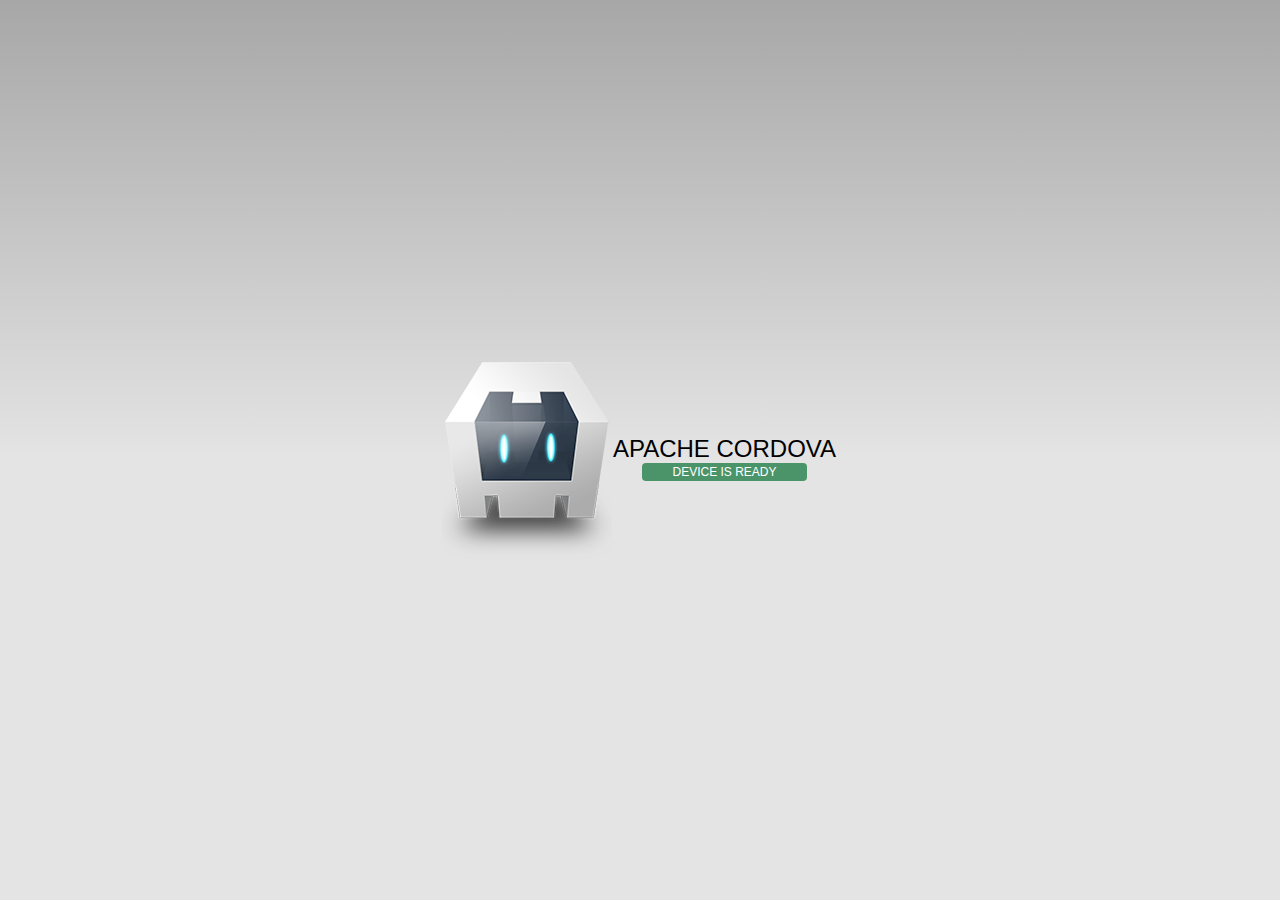
==== platforms/ios/www/index.html @ c1f97d6b "pushbots implemented and working" ====
<!DOCTYPE html>
<!--
    Licensed to the Apache Software Foundation (ASF) under one
    or more contributor license agreements.  See the NOTICE file
    distributed with this work for additional information
    regarding copyright ownership.  The ASF licenses this file
    to you under the Apache License, Version 2.0 (the
    "License"); you may not use this file except in compliance
    with the License.  You may obtain a copy of the License at

    http://www.apache.org/licenses/LICENSE-2.0

    Unless required by applicable law or agreed to in writing,
    software distributed under the License is distributed on an
    "AS IS" BASIS, WITHOUT WARRANTIES OR CONDITIONS OF ANY
     KIND, either express or implied.  See the License for the
    specific language governing permissions and limitations
    under the License.
-->
<html>
    <head>
        <!--
        Customize this policy to fit your own app's needs. For more guidance, see:
            https://github.com/apache/cordova-plugin-whitelist/blob/master/README.md#content-security-policy
        Some notes:
            * gap: is required only on iOS (when using UIWebView) and is needed for JS->native communication
            * https://ssl.gstatic.com is required only on Android and is needed for TalkBack to function properly
            * Disables use of inline scripts in order to mitigate risk of XSS vulnerabilities. To change this:
                * Enable inline JS: add 'unsafe-inline' to default-src
        -->
        <meta http-equiv="Content-Security-Policy" content="default-src 'self' data: gap: https://ssl.gstatic.com 'unsafe-eval'; style-src 'self' 'unsafe-inline'; media-src *">
        <meta name="format-detection" content="telephone=no">
        <meta name="msapplication-tap-highlight" content="no">
        <meta name="viewport" content="user-scalable=no, initial-scale=1, maximum-scale=1, minimum-scale=1, width=device-width">
        <link rel="stylesheet" type="text/css" href="css/index.css">
        <title>Hello World</title>
    </head>
    <body>
        <div class="app">
            <h1>Apache Cordova</h1>
            <div id="deviceready" class="blink">
                <p class="event listening">Connecting to Device</p>
                <p class="event received">Device is Ready</p>
            </div>
        </div>
        <script type="text/javascript" src="cordova.js"></script>
        <script type="text/javascript" src="js/index.js"></script>
    </body>
</html>
---- platforms/ios/www/css/index.css ----
/*
 * Licensed to the Apache Software Foundation (ASF) under one
 * or more contributor license agreements.  See the NOTICE file
 * distributed with this work for additional information
 * regarding copyright ownership.  The ASF licenses this file
 * to you under the Apache License, Version 2.0 (the
 * "License"); you may not use this file except in compliance
 * with the License.  You may obtain a copy of the License at
 *
 * http://www.apache.org/licenses/LICENSE-2.0
 *
 * Unless required by applicable law or agreed to in writing,
 * software distributed under the License is distributed on an
 * "AS IS" BASIS, WITHOUT WARRANTIES OR CONDITIONS OF ANY
 * KIND, either express or implied.  See the License for the
 * specific language governing permissions and limitations
 * under the License.
 */
* {
    -webkit-tap-highlight-color: rgba(0,0,0,0); /* make transparent link selection, adjust last value opacity 0 to 1.0 */
}

body {
    -webkit-touch-callout: none;                /* prevent callout to copy image, etc when tap to hold */
    -webkit-text-size-adjust: none;             /* prevent webkit from resizing text to fit */
    -webkit-user-select: none;                  /* prevent copy paste, to allow, change 'none' to 'text' */
    background-color:#E4E4E4;
    background-image:linear-gradient(top, #A7A7A7 0%, #E4E4E4 51%);
    background-image:-webkit-linear-gradient(top, #A7A7A7 0%, #E4E4E4 51%);
    background-image:-ms-linear-gradient(top, #A7A7A7 0%, #E4E4E4 51%);
    background-image:-webkit-gradient(
        linear,
        left top,
        left bottom,
        color-stop(0, #A7A7A7),
        color-stop(0.51, #E4E4E4)
    );
    background-attachment:fixed;
    font-family:'HelveticaNeue-Light', 'HelveticaNeue', Helvetica, Arial, sans-serif;
    font-size:12px;
    height:100%;
    margin:0px;
    padding:0px;
    text-transform:uppercase;
    width:100%;
}

/* Portrait layout (default) */
.app {
    background:url(../img/logo.png) no-repeat center top; /* 170px x 200px */
    position:absolute;             /* position in the center of the screen */
    left:50%;
    top:50%;
    height:50px;                   /* text area height */
    width:225px;                   /* text area width */
    text-align:center;
    padding:180px 0px 0px 0px;     /* image height is 200px (bottom 20px are overlapped with text) */
    margin:-115px 0px 0px -112px;  /* offset vertical: half of image height and text area height */
                                   /* offset horizontal: half of text area width */
}

/* Landscape layout (with min-width) */
@media screen and (min-aspect-ratio: 1/1) and (min-width:400px) {
    .app {
        background-position:left center;
        padding:75px 0px 75px 170px;  /* padding-top + padding-bottom + text area = image height */
        margin:-90px 0px 0px -198px;  /* offset vertical: half of image height */
                                      /* offset horizontal: half of image width and text area width */
    }
}

h1 {
    font-size:24px;
    font-weight:normal;
    margin:0px;
    overflow:visible;
    padding:0px;
    text-align:center;
}

.event {
    border-radius:4px;
    -webkit-border-radius:4px;
    color:#FFFFFF;
    font-size:12px;
    margin:0px 30px;
    padding:2px 0px;
}

.event.listening {
    background-color:#333333;
    display:block;
}

.event.received {
    background-color:#4B946A;
    display:none;
}

@keyframes fade {
    from { opacity: 1.0; }
    50% { opacity: 0.4; }
    to { opacity: 1.0; }
}
 
@-webkit-keyframes fade {
    from { opacity: 1.0; }
    50% { opacity: 0.4; }
    to { opacity: 1.0; }
}
 
.blink {
    animation:fade 3000ms infinite;
    -webkit-animation:fade 3000ms infinite;
}
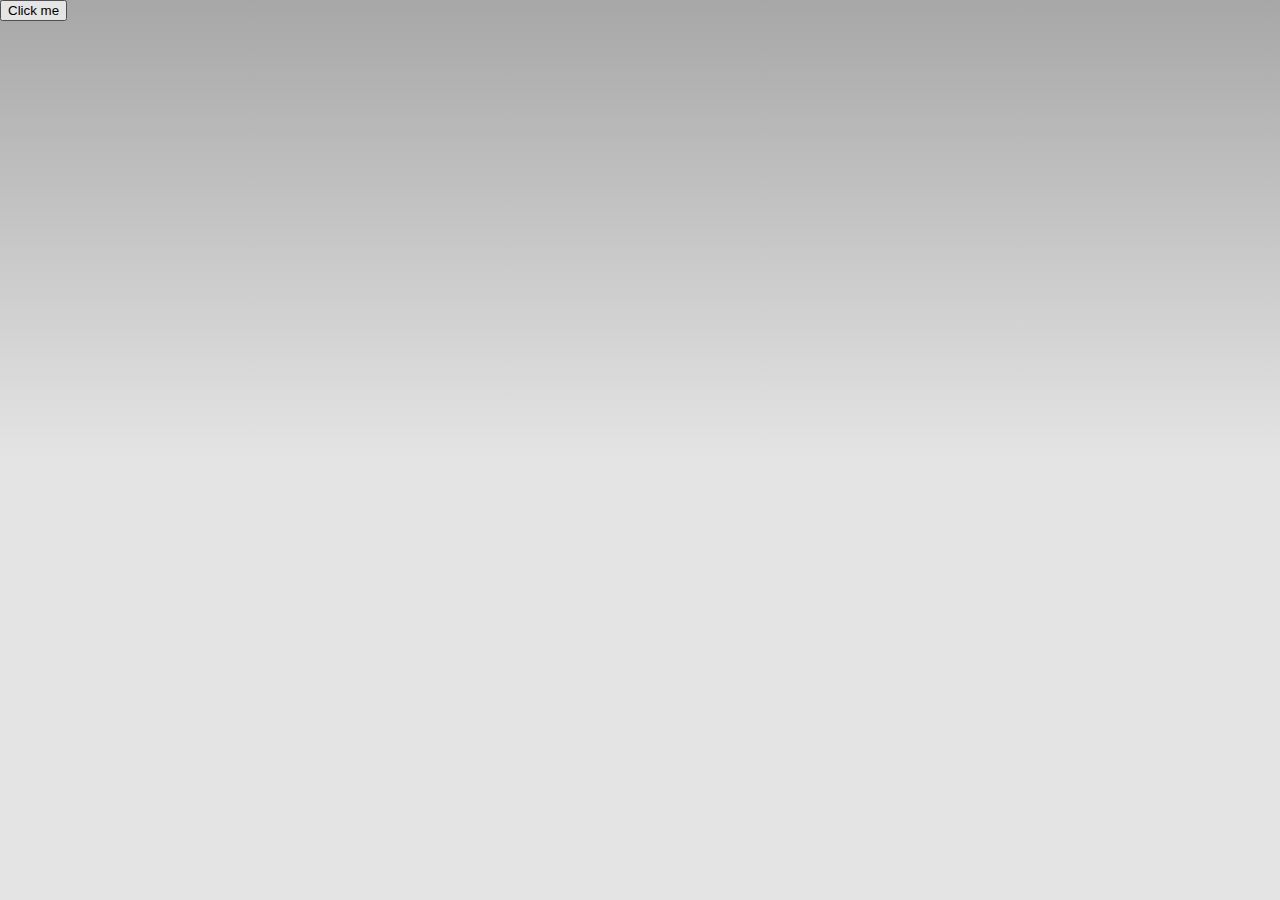
==== commit a65bddeb: "geolocation added but not yet working correctly" ====
--- a/platforms/ios/www/index.html
+++ b/platforms/ios/www/index.html
@@ -1,33 +1,7 @@
 <!DOCTYPE html>
-<!--
-    Licensed to the Apache Software Foundation (ASF) under one
-    or more contributor license agreements.  See the NOTICE file
-    distributed with this work for additional information
-    regarding copyright ownership.  The ASF licenses this file
-    to you under the Apache License, Version 2.0 (the
-    "License"); you may not use this file except in compliance
-    with the License.  You may obtain a copy of the License at
 
-    http://www.apache.org/licenses/LICENSE-2.0
-
-    Unless required by applicable law or agreed to in writing,
-    software distributed under the License is distributed on an
-    "AS IS" BASIS, WITHOUT WARRANTIES OR CONDITIONS OF ANY
-     KIND, either express or implied.  See the License for the
-    specific language governing permissions and limitations
-    under the License.
--->
 <html>
     <head>
-        <!--
-        Customize this policy to fit your own app's needs. For more guidance, see:
-            https://github.com/apache/cordova-plugin-whitelist/blob/master/README.md#content-security-policy
-        Some notes:
-            * gap: is required only on iOS (when using UIWebView) and is needed for JS->native communication
-            * https://ssl.gstatic.com is required only on Android and is needed for TalkBack to function properly
-            * Disables use of inline scripts in order to mitigate risk of XSS vulnerabilities. To change this:
-                * Enable inline JS: add 'unsafe-inline' to default-src
-        -->
         <meta http-equiv="Content-Security-Policy" content="default-src 'self' data: gap: https://ssl.gstatic.com 'unsafe-eval'; style-src 'self' 'unsafe-inline'; media-src *">
         <meta name="format-detection" content="telephone=no">
         <meta name="msapplication-tap-highlight" content="no">
@@ -36,12 +10,9 @@
         <title>Hello World</title>
     </head>
     <body>
-        <div class="app">
-            <h1>Apache Cordova</h1>
-            <div id="deviceready" class="blink">
-                <p class="event listening">Connecting to Device</p>
-                <p class="event received">Device is Ready</p>
-            </div>
+        <div>
+            <input type="button" value="Click me" onclick="msg()" />
+        
         </div>
         <script type="text/javascript" src="cordova.js"></script>
         <script type="text/javascript" src="js/index.js"></script>
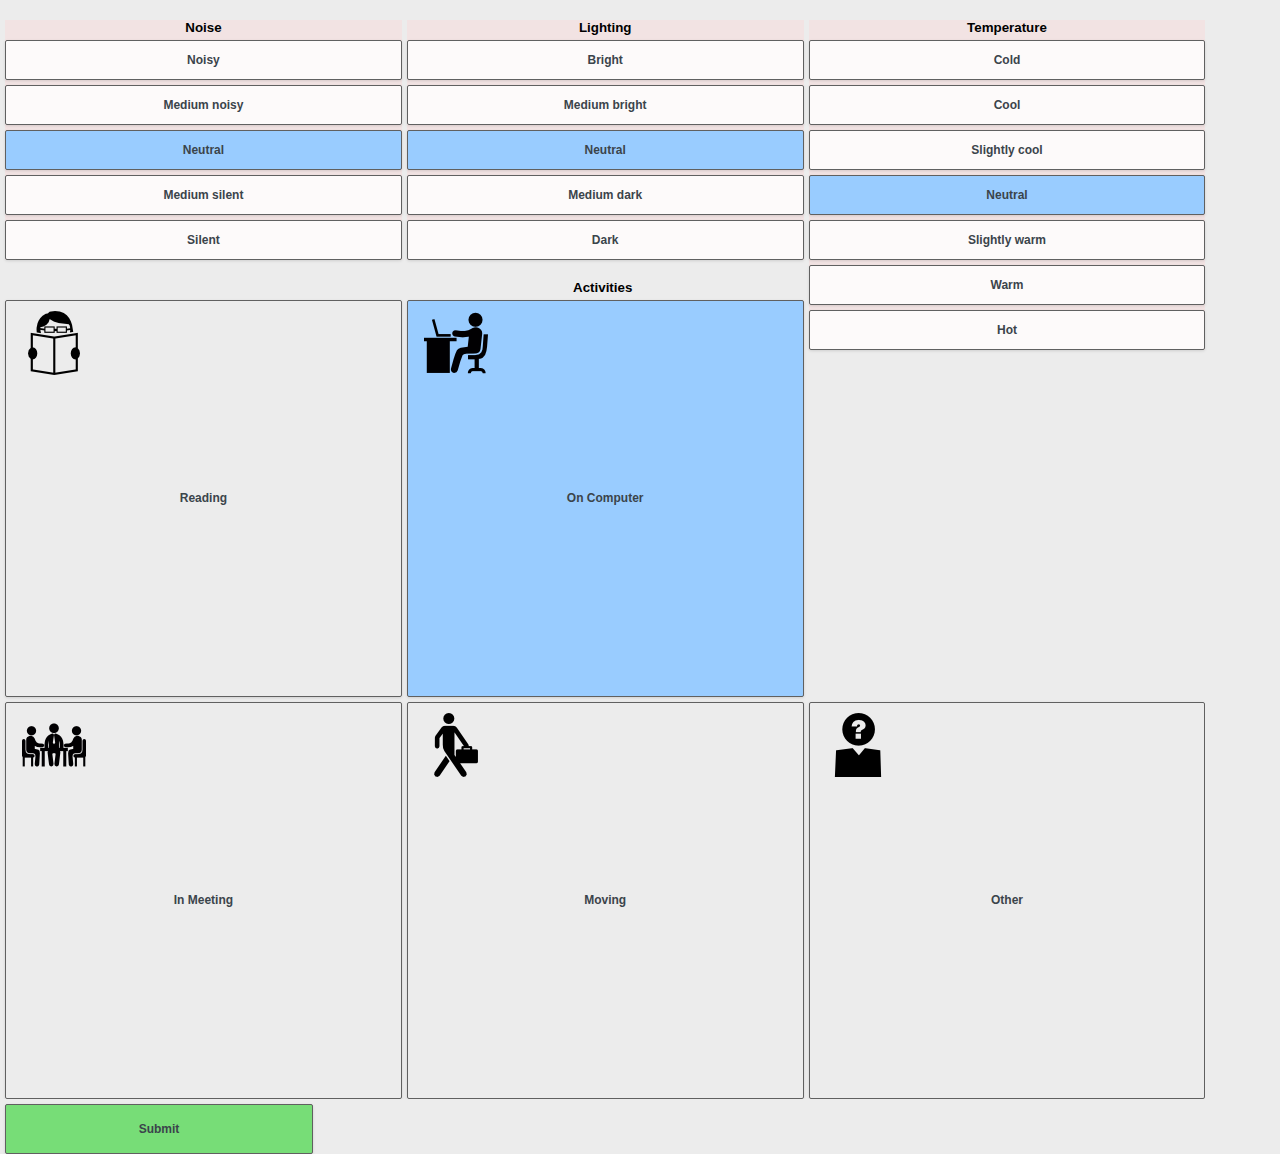
==== commit fe789c4f: "push and usual ui plus backend implemented" ====
--- a/platforms/ios/www/index.html
+++ b/platforms/ios/www/index.html
@@ -2,19 +2,116 @@
 
 <html>
     <head>
-        <meta http-equiv="Content-Security-Policy" content="default-src 'self' data: gap: https://ssl.gstatic.com 'unsafe-eval'; style-src 'self' 'unsafe-inline'; media-src *">
-        <meta name="format-detection" content="telephone=no">
-        <meta name="msapplication-tap-highlight" content="no">
-        <meta name="viewport" content="user-scalable=no, initial-scale=1, maximum-scale=1, minimum-scale=1, width=device-width">
-        <link rel="stylesheet" type="text/css" href="css/index.css">
-        <title>Hello World</title>
+        <meta charset="utf-8" />
+        <meta name="format-detection" content="telephone=no" />
+        <meta name="msapplication-tap-highlight" content="no" />
+        <!-- WARNING: for iOS 7, remove the width=device-width and height=device-height attributes. See https://issues.apache.org/jira/browse/CB-4323 -->
+        <meta name="viewport" content="user-scalable=no, initial-scale=1, maximum-scale=1, minimum-scale=1, width=device-width, height=device-height, target-densitydpi=device-dpi" />
+        <script type="text/javascript" src="js/jquery-2.1.4.js"></script>
+        
+        <script type="text/javascript" src="cordova.js"></script>
+        <!-- for connection to db via mosquito -->
+        <script src="js/mqttws31.js" type="text/javascript"></script>
+        <script src="js/mosquitto.js" type="text/javascript"></script>
+        
+        <!--<script type="text/javascript" src="js/index.js"></script>-->
+
+
+        <link rel="stylesheet" type="text/css" href="css/index.css" />
+        <!-- Javascript, Jquery & Jquery mobile directories in the head bc otherwise short flash without jqm css-->
+        <script type="text/javascript" charset="utf-8">
+            var testData = { "a": "b", "c": "d" };
+            
+            var globalData = {};
+
+            
+            function doSomething1() {
+                carrier.getAverageNoise(onSuccess2, onFailure);
+            }
+            
+            function doSomething2() {
+                carrier.getLuminosity(onSuccess2, onFailure);
+            }
+            
+            
+            function onSuccess2(result) {
+                var resStr = "Result: " + result;
+                console.log(resStr);
+                alert(resStr);
+            }
+            
+            function onFailure(err) {
+                console.log("onFailure: " + JSON.stringify(err));
+                alert("Failure: " + err);
+            }
+        
+        </script>
+
+
+
+        <title>comfortIST</title>
     </head>
+
     <body>
-        <div>
-            <input type="button" value="Click me" onclick="msg()" />
-        
+
+        <div id="page1">
+            <div id="formScales">
+                <div class="formContent" id="noise">
+                    <p>Noise</p>
+                    <input type="button" id="nbtn1" value="Noisy" />
+                    <input type="button" id="nbtn2" value="Medium noisy" />
+                    <input class="active" type="button" id="nbtn3" value="Neutral" />
+                    <input type="button" id="nbtn4" value="Medium silent" />
+                    <input type="button" id="nbtn5" value="Silent" />       
+                </div>
+
+                <div class="formContent" id="lighting">
+                    <p>Lighting</p>
+                    <input type="button" id="lbtn1" value="Bright" />
+                    <input type="button" id="lbtn2" value="Medium bright" />
+                    <input class="active" type="button" id="lbtn3" value="Neutral" />
+                    <input type="button" id="lbtn4" value="Medium dark" />
+                    <input type="button" id="lbtn5" value="Dark" />       
+                </div>
+
+                <div class="formContent" id="temp">
+                    <p>Temperature</p>
+                    <input type="button" id="tbtn1" value="Cold" temp="test"/>
+                    <input type="button" id="tbtn2" value="Cool" />
+                    <input type="button" id="tbtn3" value="Slightly cool" />
+                    <input class="active" type="button" id="tbtn4" value="Neutral" />
+                    <input type="button" id="tbtn5" value="Slightly warm" />
+                    <input type="button" id="tbtn6" value="Warm" />     
+                    <input type="button" id="tbtn7" value="Hot" />     
+
+                </div>
+            </div>
+
+            <div id="activity">
+                <p>Activities</p>
+                <input class="activityBtn" type="button" id="btn16" value="Reading" />
+                <input class="activityBtn active" type="button" id="btn17" value="On Computer" />
+                <input class="activityBtn" type="button" id="btn18" value="In Meeting" />
+                <input class="activityBtn" type="button" id="btn19" value="Moving" />
+                <input class="activityBtn" type="button" id="btn20" value="Other" />
+            </div>
+
+                <input type="submit" id="submitButton" value="Submit"/>
         </div>
-        <script type="text/javascript" src="cordova.js"></script>
+
+
+
+
+
+
+
+
         <script type="text/javascript" src="js/index.js"></script>
+
+        <!-- Start init - Even if the console says different - needed to initialize the js! Otherwise form gets sent via html instead of ajax! -->
+        <script type="text/javascript">
+            app.initialize();
+        </script>
+        <!-- End init -->
     </body>
 </html>
--- a/platforms/ios/www/css/index.css
+++ b/platforms/ios/www/css/index.css
@@ -1,115 +1,237 @@
+body {
+    padding-top: 4px;
+    background-color: #ececec;
+    margin-top: 16px;
+    margin-left: 0px;
+    margin-right: 0px;
+
+}
+
+p {
+    font-family: Verdana, arial, sans-serif;    
+    font-size: 10pt;
+    font-weight: bold;
+    text-align: center;
+    padding-top: 0px;
+    margin-top: 0px;
+    margin-bottom: 0px;
+}
+
+#page1 {
+    height: 480px;
+    width: 320px;
+    display: inline;
+}
+
+#formScales {
+    position: relative;
+    /* otherwise the float of the child gets it out
+         of the document flow */
+    overflow:auto;
+}
+
+.formContent{
+  position: relative;
+  /* z-index very important to prevent overlaying divs*/
+  z-index: 20
+}
+
+#activity {
+    position: relative;
+    overflow:auto;
+    margin-top: -77px;
+    float: left;
+    z-index:10
+}
+
+#skip {
+    position:relative;
+    overflow: auto;
+    margin-top: 7px;
+}
+
+baseFormScales,
+#noise,
+#lighting,
+#temp {
+    float: left;
+    width: 31vw;
+    background-color: rgba(255, 204, 204, 0.3);
+    margin-bottom: 7px;
+}
+
+#noise {
+    margin-left: 5px;
+    margin-right: 5px;
+}
+
+#lighting {
+    margin-left: 0px;
+    margin-right: 5px;
+}
+
+#temp {
+    padding-left: 0px;
+    padding-right: 0px;
+}
+
+
+
+
+.activityBtn {
+    float: left;
+    height: 31vw;
+    width: 31vw;
+    margin-left: 5px;
+}
+
+
+.active {
+    background-color: #99CCFF !important;
+    border: 1px solid #606060;
+}
+
+#submitButton {
+    float: left;
+    height: 50px;
+    width: 308px;
+    margin-left: 5px;
+    margin-right: 5px;
+    background-color: transparent; 
+    background-repeat: no-repeat;  
+    background-position: 20px 10px;  
+    vertical-align: middle; 
+    /*line-height: 160px;   background-image: url(icons/photo74.png);*/
+    background-color: #77DD77;
+
+}
+
+input {
+    /* webkit-appearance:none to override standard button design! */
+    -webkit-appearance: none;
+    color: #3B444B;
+    width: 100%;
+    height: 40px;
+    text-decoration: none;
+    text-align: center;
+    padding: 8px 12px;
+    margin-top: 5px;
+    font-size: 12px;
+    font-weight: 700;
+    font-family: helvetica, arial, sans-serif;
+    border-radius: 2px;
+    border: 1px solid #606060;
+    background-color: rgba(255,255,255, 0.8);
+    -webkit-box-shadow: 0 1px 3px rgba(0,0,0,0.12);
+    box-shadow: 0 1px 3px rgba(0,0,0,0.12);
+}
+
+/* css baseclass */
+baseActivityBox, 
+/* inherit from baseclass */
+#btn16, 
+#btn17, 
+#btn18, 
+#btn19, 
+#btn20 {
+    background-color: transparent; 
+    background-repeat: no-repeat;  
+    background-position: 16px 10px;
+    vertical-align: middle; 
+    line-height: 160px;
+}
+
+#btn16 {
+    background-image: url(icons/man216.png);
+}
+#btn17 {
+    background-image: url(icons/work12.png);
+}
+#btn18 {
+    background-image: url(icons/businessman.png);
+    clear: left;
+}
+#btn19 {
+    background-image: url(icons/business163.png);
+}
+#btn20 {
+    background-image: url(icons/other.png);
+}
+
+#btn21 {
+    width: 30vw;
+    margin-left: 5px;
+    background-color: #ED2939;
+}
+#btn22 {
+    width: 65vw;
+    background-color: #ED2939;
+
+}
+
+
+
+
 /*
- * Licensed to the Apache Software Foundation (ASF) under one
- * or more contributor license agreements.  See the NOTICE file
- * distributed with this work for additional information
- * regarding copyright ownership.  The ASF licenses this file
- * to you under the Apache License, Version 2.0 (the
- * "License"); you may not use this file except in compliance
- * with the License.  You may obtain a copy of the License at
- *
- * http://www.apache.org/licenses/LICENSE-2.0
- *
- * Unless required by applicable law or agreed to in writing,
- * software distributed under the License is distributed on an
- * "AS IS" BASIS, WITHOUT WARRANTIES OR CONDITIONS OF ANY
- * KIND, either express or implied.  See the License for the
- * specific language governing permissions and limitations
- * under the License.
- */
-* {
-    -webkit-tap-highlight-color: rgba(0,0,0,0); /* make transparent link selection, adjust last value opacity 0 to 1.0 */
-}
-
-body {
-    -webkit-touch-callout: none;                /* prevent callout to copy image, etc when tap to hold */
-    -webkit-text-size-adjust: none;             /* prevent webkit from resizing text to fit */
-    -webkit-user-select: none;                  /* prevent copy paste, to allow, change 'none' to 'text' */
-    background-color:#E4E4E4;
-    background-image:linear-gradient(top, #A7A7A7 0%, #E4E4E4 51%);
-    background-image:-webkit-linear-gradient(top, #A7A7A7 0%, #E4E4E4 51%);
-    background-image:-ms-linear-gradient(top, #A7A7A7 0%, #E4E4E4 51%);
-    background-image:-webkit-gradient(
-        linear,
-        left top,
-        left bottom,
-        color-stop(0, #A7A7A7),
-        color-stop(0.51, #E4E4E4)
-    );
-    background-attachment:fixed;
-    font-family:'HelveticaNeue-Light', 'HelveticaNeue', Helvetica, Arial, sans-serif;
-    font-size:12px;
-    height:100%;
-    margin:0px;
-    padding:0px;
-    text-transform:uppercase;
-    width:100%;
-}
-
-/* Portrait layout (default) */
-.app {
-    background:url(../img/logo.png) no-repeat center top; /* 170px x 200px */
-    position:absolute;             /* position in the center of the screen */
-    left:50%;
-    top:50%;
-    height:50px;                   /* text area height */
-    width:225px;                   /* text area width */
-    text-align:center;
-    padding:180px 0px 0px 0px;     /* image height is 200px (bottom 20px are overlapped with text) */
-    margin:-115px 0px 0px -112px;  /* offset vertical: half of image height and text area height */
-                                   /* offset horizontal: half of text area width */
-}
-
-/* Landscape layout (with min-width) */
-@media screen and (min-aspect-ratio: 1/1) and (min-width:400px) {
-    .app {
-        background-position:left center;
-        padding:75px 0px 75px 170px;  /* padding-top + padding-bottom + text area = image height */
-        margin:-90px 0px 0px -198px;  /* offset vertical: half of image height */
-                                      /* offset horizontal: half of image width and text area width */
-    }
-}
-
-h1 {
-    font-size:24px;
-    font-weight:normal;
-    margin:0px;
-    overflow:visible;
-    padding:0px;
-    text-align:center;
-}
-
-.event {
-    border-radius:4px;
-    -webkit-border-radius:4px;
-    color:#FFFFFF;
-    font-size:12px;
-    margin:0px 30px;
-    padding:2px 0px;
-}
-
-.event.listening {
-    background-color:#333333;
-    display:block;
-}
-
-.event.received {
-    background-color:#4B946A;
-    display:none;
-}
-
-@keyframes fade {
-    from { opacity: 1.0; }
-    50% { opacity: 0.4; }
-    to { opacity: 1.0; }
-}
- 
-@-webkit-keyframes fade {
-    from { opacity: 1.0; }
-    50% { opacity: 0.4; }
-    to { opacity: 1.0; }
-}
- 
-.blink {
-    animation:fade 3000ms infinite;
-    -webkit-animation:fade 3000ms infinite;
-}
+baseFormScale,
+#btn1,
+#btn5,
+#btn6,
+#btn10,
+#btn11,
+#btn15 {
+	background-color: rgba(255,255,255, 0.8); 
+    background-repeat: no-repeat;  
+    background-position: 2px 4px;  
+    vertical-align: middle; 
+}*/
+
+
+/*
+#btn1 {
+	background-image: url(icons/hot.png);
+}
+
+#btn5 {
+	background-image: url(icons/cold.png);
+}
+
+#btn6 {
+	background-image: url(icons/lightOn.png);
+}
+
+#btn10 {
+	background-image: url(icons/lightOff.png);
+}
+
+#btn11 {
+	background-image: url(icons/speakerOn.png);
+}
+
+#btn15 {
+	background-image: url(icons/speakerOff.png);
+}*/
+
+/*#header {
+	overflow: hidden;
+}
+
+
+#header1 {
+		width: 31vw;
+		float:left;
+
+}
+
+#header2 {
+		width: 31vw;
+		float:left;
+
+}
+
+#header3 {
+		width: 31vw;
+		float:left;
+
+}*/
+
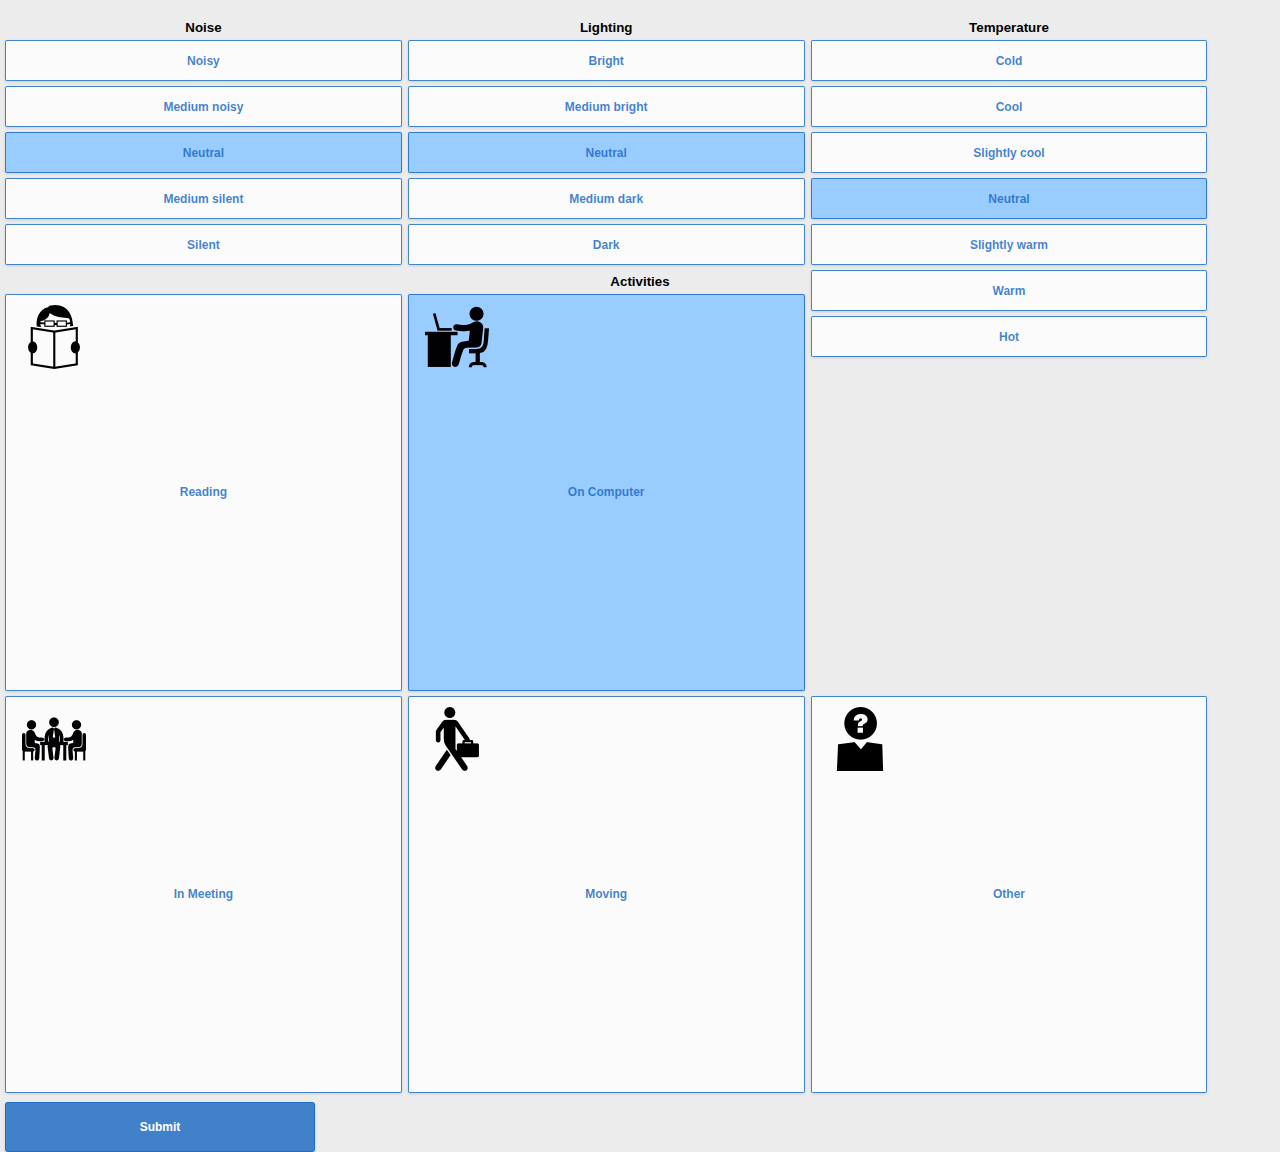
==== commit 794b498d: "css submit changed" ====
--- a/platforms/ios/www/index.html
+++ b/platforms/ios/www/index.html
@@ -96,7 +96,7 @@
                 <input class="activityBtn" type="button" id="btn20" value="Other" />
             </div>
 
-                <input type="submit" id="submitButton" value="Submit"/>
+                <input type="submit" class="submitButton" value="Submit"/>
         </div>
 
 
--- a/platforms/ios/www/css/index.css
+++ b/platforms/ios/www/css/index.css
@@ -36,13 +36,21 @@
   z-index: 20
 }
 
-#activity {
+/*#activity {
     position: relative;
     overflow:auto;
     margin-top: -77px;
     float: left;
     z-index:10
-}
+}*/
+
+#activity {
+    position:relative;
+    margin-top: -90px;
+    z-index:10
+    width: 312;
+}
+
 
 #skip {
     position:relative;
@@ -56,26 +64,23 @@
 #temp {
     float: left;
     width: 31vw;
-    background-color: rgba(255, 204, 204, 0.3);
     margin-bottom: 7px;
 }
 
 #noise {
     margin-left: 5px;
-    margin-right: 5px;
+    margin-right: 6px;
 }
 
 #lighting {
     margin-left: 0px;
-    margin-right: 5px;
+    margin-right: 6px;
 }
 
 #temp {
     padding-left: 0px;
     padding-right: 0px;
 }
-
-
 
 
 .activityBtn {
@@ -88,39 +93,49 @@
 
 .active {
     background-color: #99CCFF !important;
-    border: 1px solid #606060;
-}
-
-#submitButton {
+    border: 1px solid rgba(24,103,194,0.81);
+}
+
+.submitButton {
     float: left;
     height: 50px;
-    width: 308px;
+    width: 310px;
+    margin-top: 9px;
+    color: white;
+    border-radius: 3px;
     margin-left: 5px;
     margin-right: 5px;
-    background-color: transparent; 
-    background-repeat: no-repeat;  
+    background-color: rgba(24,103,194,0.81);
+    background-repeat: no-repeat;
     background-position: 20px 10px;  
-    vertical-align: middle; 
-    /*line-height: 160px;   background-image: url(icons/photo74.png);*/
-    background-color: #77DD77;
-
-}
+    vertical-align: middle;
+}
+
+.submitButton:active {
+      background-color: rgba(24,103,194,0.81);
+      -webkit-transition: none;
+      -moz-transition: none;
+      -o-transition: none;
+      transition: none;
+      opacity: 0.2;
+}
+
 
 input {
     /* webkit-appearance:none to override standard button design! */
     -webkit-appearance: none;
-    color: #3B444B;
+    color: rgba(24,103,194,0.81);
+    font-weight:400;
     width: 100%;
-    height: 40px;
+    height: 41px;
     text-decoration: none;
     text-align: center;
     padding: 8px 12px;
     margin-top: 5px;
     font-size: 12px;
     font-weight: 700;
-    font-family: helvetica, arial, sans-serif;
-    border-radius: 2px;
-    border: 1px solid #606060;
+    font-family: 'Helvetica Neue', Helvetica, Arial, 'Lucida Grande', sans-serif;    border-radius: 2px;
+    border: 1px solid rgba(24,103,194,0.81);
     background-color: rgba(255,255,255, 0.8);
     -webkit-box-shadow: 0 1px 3px rgba(0,0,0,0.12);
     box-shadow: 0 1px 3px rgba(0,0,0,0.12);
@@ -134,7 +149,7 @@
 #btn18, 
 #btn19, 
 #btn20 {
-    background-color: transparent; 
+    background-color: rgba(255,255,255, 0.8);
     background-repeat: no-repeat;  
     background-position: 16px 10px;
     vertical-align: middle; 
@@ -146,6 +161,7 @@
 }
 #btn17 {
     background-image: url(icons/work12.png);
+    margin-left: 6px;
 }
 #btn18 {
     background-image: url(icons/businessman.png);
@@ -153,6 +169,8 @@
 }
 #btn19 {
     background-image: url(icons/business163.png);
+    margin-left: 6px;
+    margin-right: 1px;
 }
 #btn20 {
     background-image: url(icons/other.png);
@@ -168,6 +186,59 @@
     background-color: #ED2939;
 
 }
+
+
+
+
+
+
+
+/**************** start Iphone 4 settings ***************/
+@media only screen 
+and (max-height : 481px)
+{
+ input {
+ height: 30px;
+ padding: 0px 12px;
+
+ }
+
+.activityBtn {
+    height: 28vw;
+}
+
+#activity {
+    margin-top: -70px;
+}
+
+baseActivityBox, 
+/* inherit from baseclass */
+#btn16, 
+#btn17, 
+#btn18, 
+#btn19, 
+#btn20 {
+    background-position: 16px 4px;
+    z-index: 10;
+}
+
+#submitButton {
+    height: 47px;
+}
+
+
+}
+/*************** end Iphone 4 settings ******************/
+
+
+
+
+
+
+
+
+
+
 
 
 
